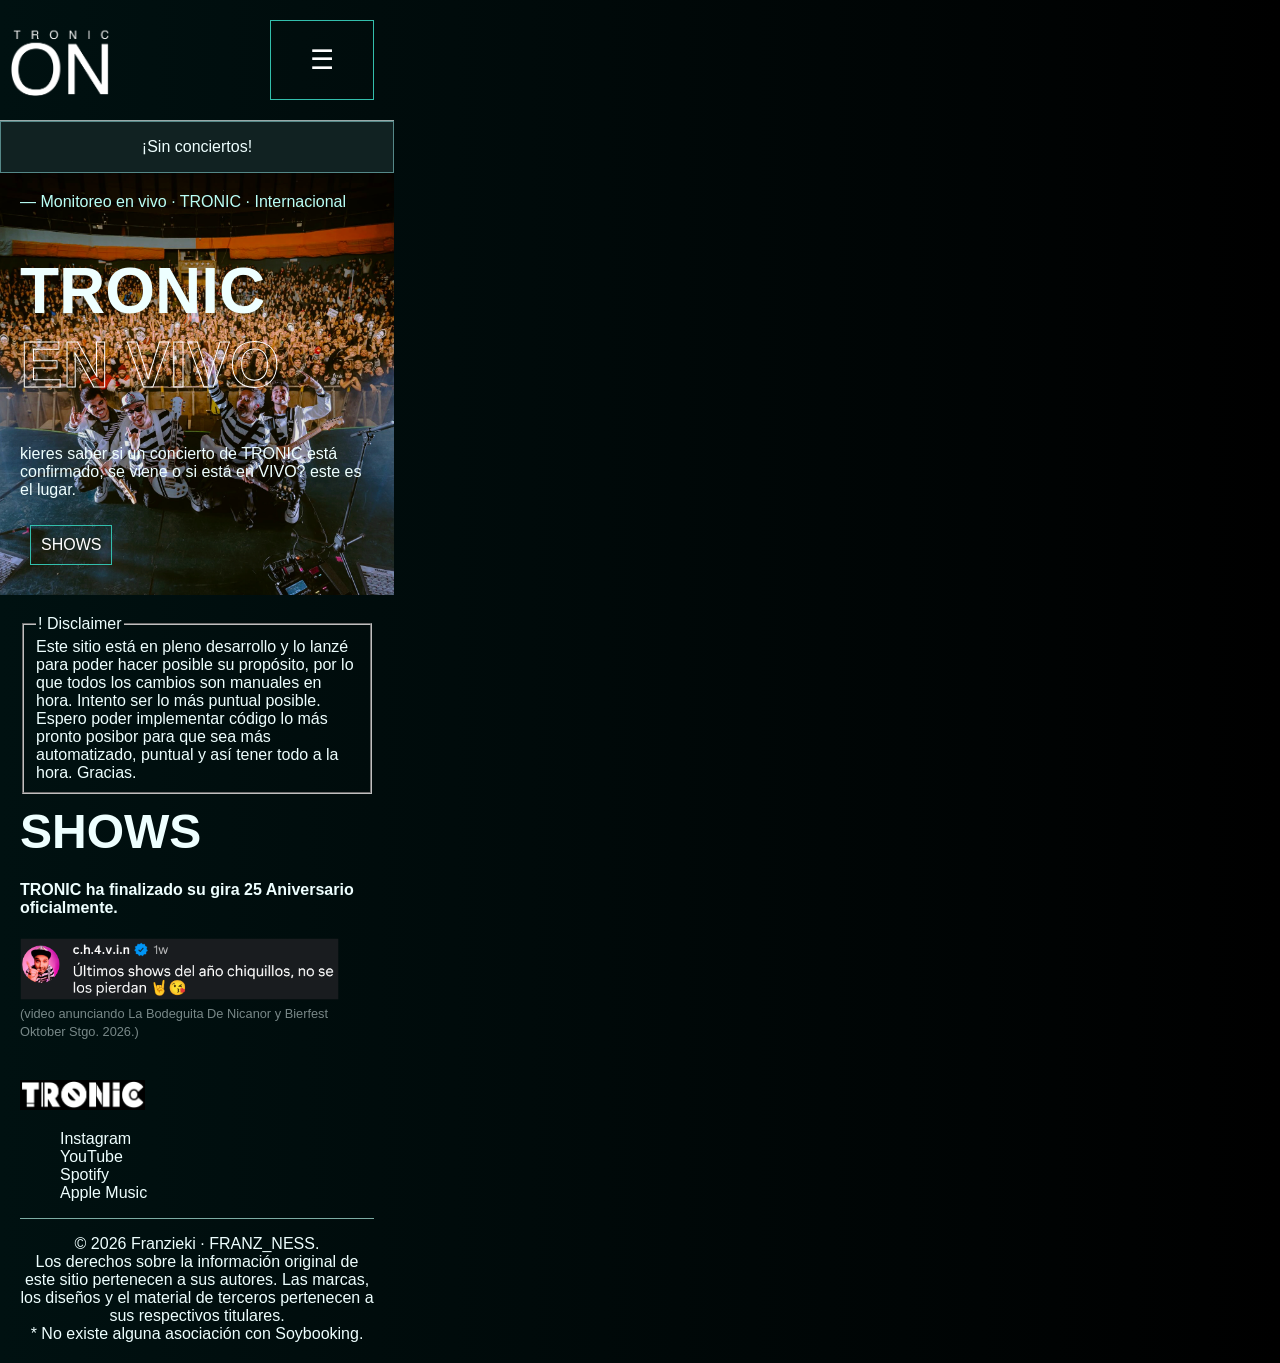
==== index.html @ f19fd88a "Update index.html" ====
<!DOCTYPE html>
<html>
  <head>
    <meta name="viewport" content="width=device-width, initial-scale=1.0">
    <meta charset="UTF-8">
    <link rel="icon" href="general assets/icon.png">
    <link rel="stylesheet" href="styles.css">
    <title>TronicON</title>
  </head>
  <body>
    <header>
      <img src="icon.png" height="100" alt="TronicON">
      <button id="menubtn" onclick="menu.hidden = !menu.hidden">☰</button>
      <div id="menu" hidden>
        <a href="blog.html">Blog</a>
      </div>
    </header>
    <nav>
      <span style="margin: 1em auto;">¡Sin conciertos!</span>
    </nav>
    <div class="entrada">
      <span class="con-emdash">Monitoreo en vivo · TRONIC · Internacional</span>
      <h1 class="gigante">TRONIC<br><span class="outlined">EN VIVO</span></h1>
      <p id="intro-text">kieres saber si un concierto de TRONIC está confirmado, se viene o si está en VIVO? este es el lugar.</p>
      <button id="to-shows" onclick="document.getElementById('shows').scrollIntoView({behavior: 'smooth'})">SHOWS</button>
    </div>
    <main>
      <fieldset class="disclaimer">
        <legend>! Disclaimer</legend>
        <span>Este sitio está en pleno desarrollo y lo lanzé para poder hacer posible su propósito, por lo que todos los cambios son manuales en hora. Intento ser lo más puntual posible. Espero poder implementar código lo más pronto posibor para que sea más automatizado, puntual y así tener todo a la hora. Gracias.</span>
      </fieldset>
      <h2 id="shows">SHOWS</h2>

      <h4>TRONIC ha finalizado su gira 25 Aniversario oficialmente.</h4>
      <img src="imgs/ultimas-fechas.png" style="max-width: 90%;">
      <span style="font-size: 0.8em; text-align: center; opacity: 50%;">(video anunciando La Bodeguita De Nicanor y Bierfest Oktober Stgo. 2026.)</span>
      <div hidden class="show" id="nov6">
        <h4>TRONIC · Concepción · 06/11/26</h4>
        <span class="estadoactivo">⚫ Terminado</span>
      </div>

      <div hidden class="show" id="bfos206">
        <h4>TRONIC · Bierfest Oktober 2026 · 07/11/26</h4>
        <span class="estadoactivo">⚫ Terminado</span>
      </div>
    </main>
    <footer>
      <img src="tronic-2026_fff-000.jpg" alt="TRONIC" height="30">
      <ul>
        <li>Instagram</li>
        <li>YouTube</li>
        <li>Spotify</li>
        <li>Apple Music</li>
      </ul>
      <hr>
      <div class="advice">© 2026 Franzieki · FRANZ_NESS.<br>
        Los derechos sobre la información original de este sitio pertenecen a sus autores. Las marcas, los diseños y el material de terceros pertenecen a sus respectivos titulares.<br>* No existe alguna asociación con Soybooking.
      </div>
    </footer>
  </body>
</html>
---- styles.css ----
:root {
  --main: #33beac;
  --submain: #00ffe6dd;
  --dark-main: #7dada4;
  --light-main: #bafff6;
  --bg-main: #122;
  --main-white: #eeffff;
}

* {
  box-sizing: border-box;
}
body {
  width: 394px;
  margin: 0;
  zoom: calc(100vw / 394px);
  background: linear-gradient(to right, #011, black);
  background-color: black;
  color: var(--main-white);
  font-family: Arial, Helvetica, sans-serif;
  padding: 0;
}

button {
    all: unset;
    margin: 10px;
    padding: 10px;
    text-align: center;
    color: white;
    background-color: #0000;
    border: 1px solid var(--main);
}

header {
  padding: 10px 10px;
  display: flex;
  justify-content: space-between;
  border-bottom: 1px solid #9aa;
  
  & button {
    width: 3em;
    font-size: 1.7em;
  }
}

#menu {
  padding: 20px;
  position: absolute;
  background-color: black;
  border: 1px solid var(--submain);
  border-radius: 5px;

  & a {
    text-decoration: none;
  }
}

#intro-text {
  max-width: 50vw;
  color: var(--main-white);
}

nav {
  margin: 0;
  display: flex;
  max-width: 100vw;
  position: sticky;
  top: 0;
  background-color: var(--bg-main);
  border: 1px solid #588;
  
  & button {
    flex: 1;
    font-size: 0.7em;
    background: linear-gradient(to right, #0fd2, #0000);
  }
}
nav > * {
  min-width: 0;
}

#shows {
  font-size: 3em;
  margin: 10px 0;
}

button:hover {
  background-color: var(--main);
}

.con-emdash {
  color: var(--light-main);
}

.con-emdash::before {
  content: "— ";
  color: var(--light-main);
}

.outlined {
  color: rgba(0,0,0,0);
  -webkit-text-stroke: 1px white;
}

.gigante {
  font-size: 4em;
}

.entrada {
  padding: 20px;
  background-image: url("fondo-entrada.jpg");
  background-size: cover;
  background-position: center;
}

main {
  padding: 20px;
}

.show {
  color: var(--main-white);
  padding: 15px;
  border: 1px solid var(--main);
  border-radius: 10px;
  margin: 20px 0;
  max-width: 90vw;
  background-color: black;
  
  & h4 {
    margin: 5px 0;
    font-weight: lighter;
    color: var(--main-white);
  }

}

.estadoactivo {
  margin: 10px 0;
  font-size: 2em;
}

@keyframes proximo {
  0% { transform: rotate(-6deg);}
  20% { transform: rotate(10deg);}
  40% { transform: rotate(-14deg);}
  60% { transform: rotate(8deg);}
  80% { transform: rotate(-4deg);}
  100% { transform: rotate(0);}
}

.iconoproximo {
  display: inline-block;
  animation: proximo 1s ease infinite;
}

.vivo {
  animation: pulsar 1s ease-in-out infinite;
  display: inline-block;
}

@keyframes pulsar {
  0% { transform: scale(1.0); }
  50% { transform: scale(0.5); }
  100% { transform: scale(1.0); }
}

footer {
  color: var(--main-white);
  margin: 20px 20px;

  & ul {
    list-style: none;
  }
}

.advice {
  text-align: center;
}

hr {
  margin: 0 0 1em;
  padding: 0;
  border: none;
  height: 1px;
  background-color: var(--dark-main);
  
}
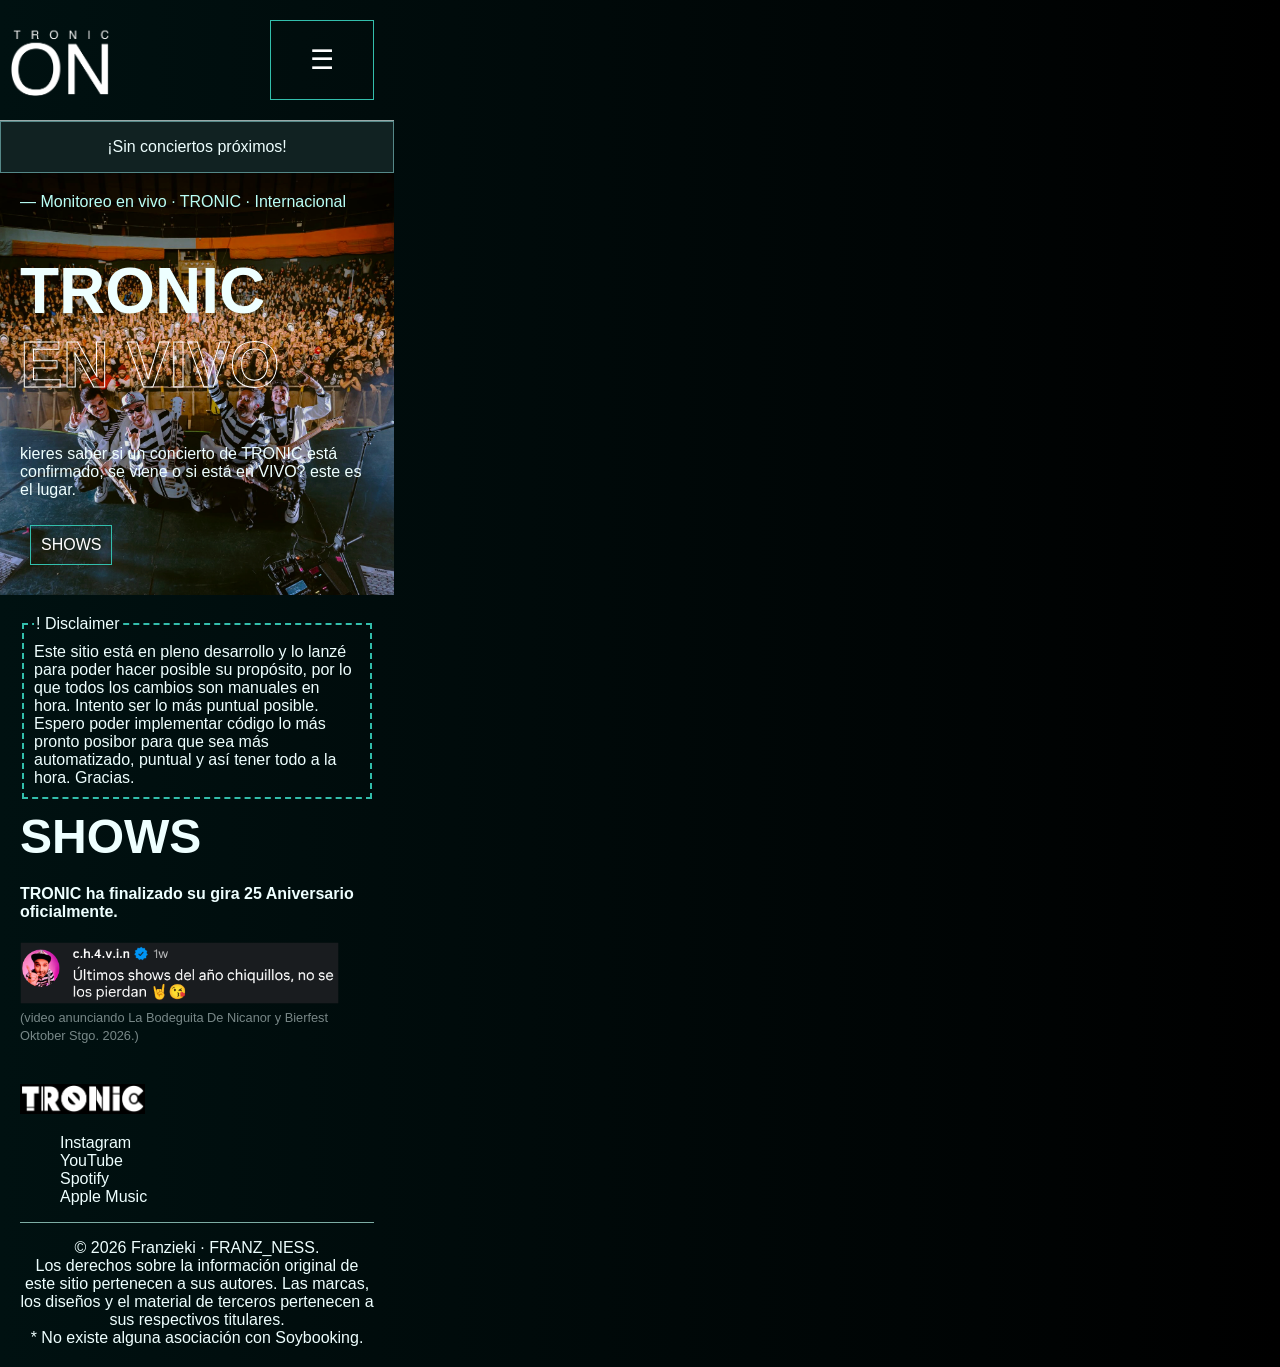
==== commit fe06b88b: "Update index.html" ====
--- a/index.html
+++ b/index.html
@@ -16,7 +16,7 @@
       </div>
     </header>
     <nav>
-      <span style="margin: 1em auto;">¡Sin conciertos!</span>
+      <span style="margin: 1em auto;">¡Sin conciertos próximos!</span>
     </nav>
     <div class="entrada">
       <span class="con-emdash">Monitoreo en vivo · TRONIC · Internacional</span>
--- a/styles.css
+++ b/styles.css
@@ -185,3 +185,7 @@
   background-color: var(--dark-main);
   
 }
+.disclaimer {
+  padding: 10px;
+  border: 2px dashed var(--main);
+}
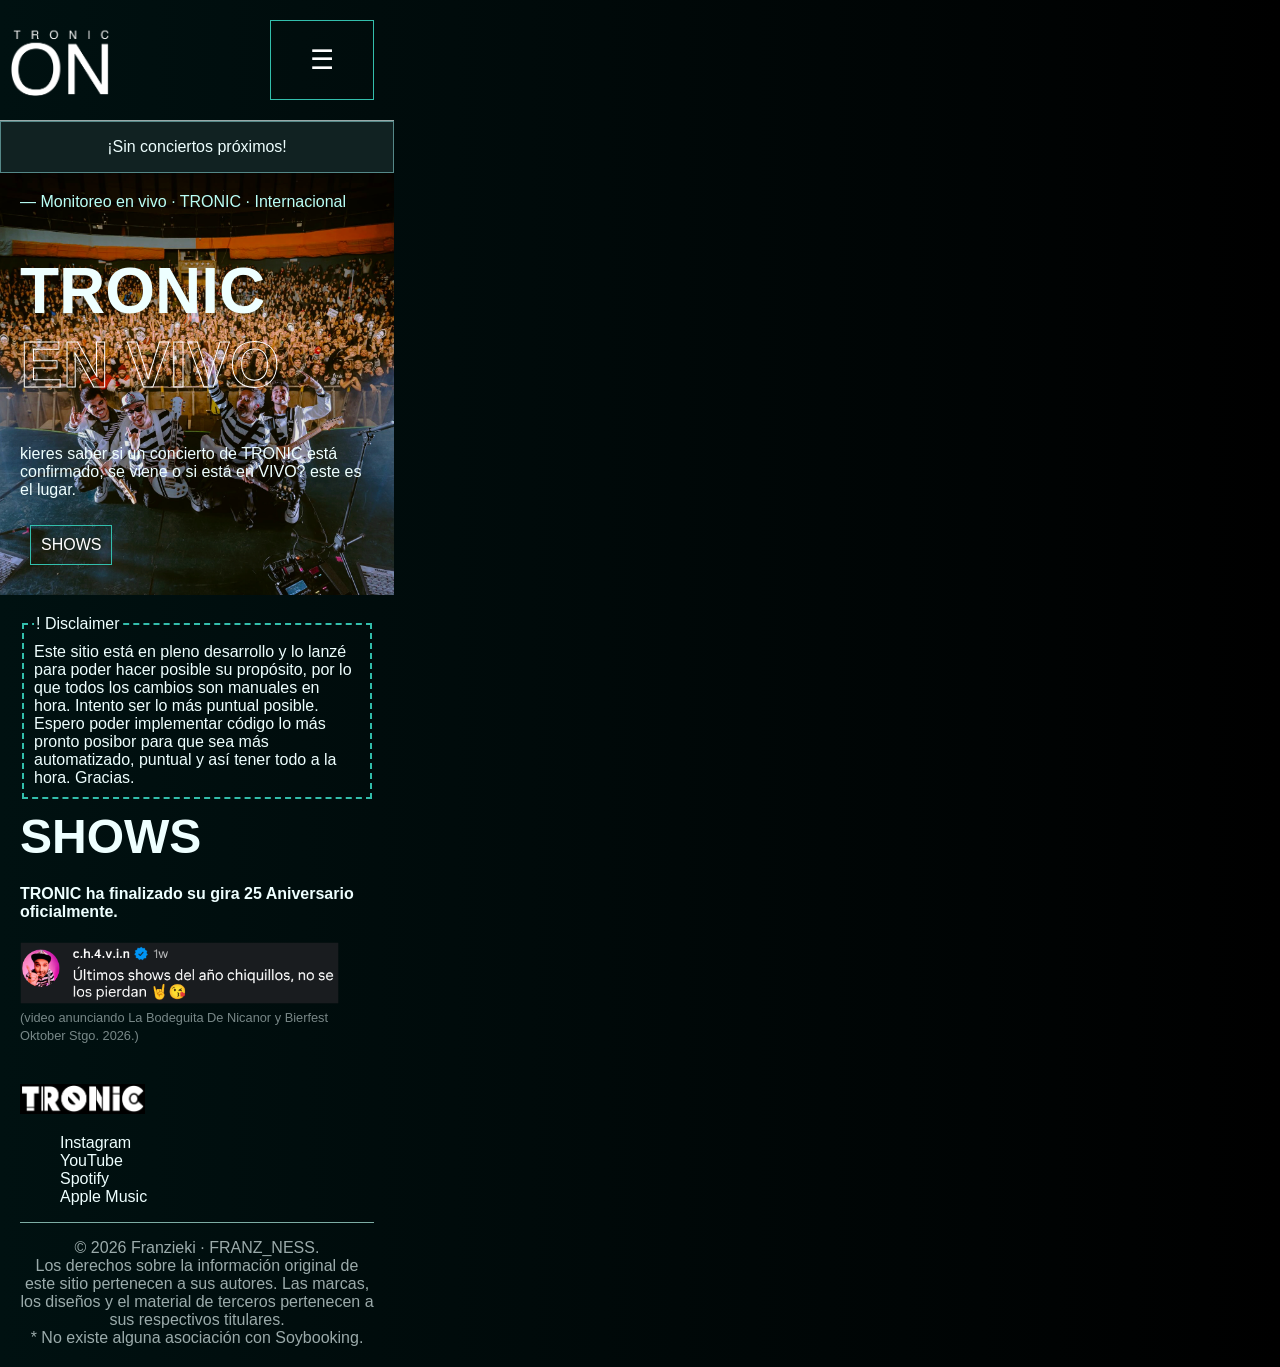
==== commit 12562d9b: "Update index.html" ====
--- a/index.html
+++ b/index.html
@@ -3,7 +3,7 @@
   <head>
     <meta name="viewport" content="width=device-width, initial-scale=1.0">
     <meta charset="UTF-8">
-    <link rel="icon" href="general assets/icon.png">
+    <link rel="icon" href="imgs/favicon.ico">
     <link rel="stylesheet" href="styles.css">
     <title>TronicON</title>
   </head>
--- a/styles.css
+++ b/styles.css
@@ -175,6 +175,7 @@
 
 .advice {
   text-align: center;
+  opacity: 65%;
 }
 
 hr {
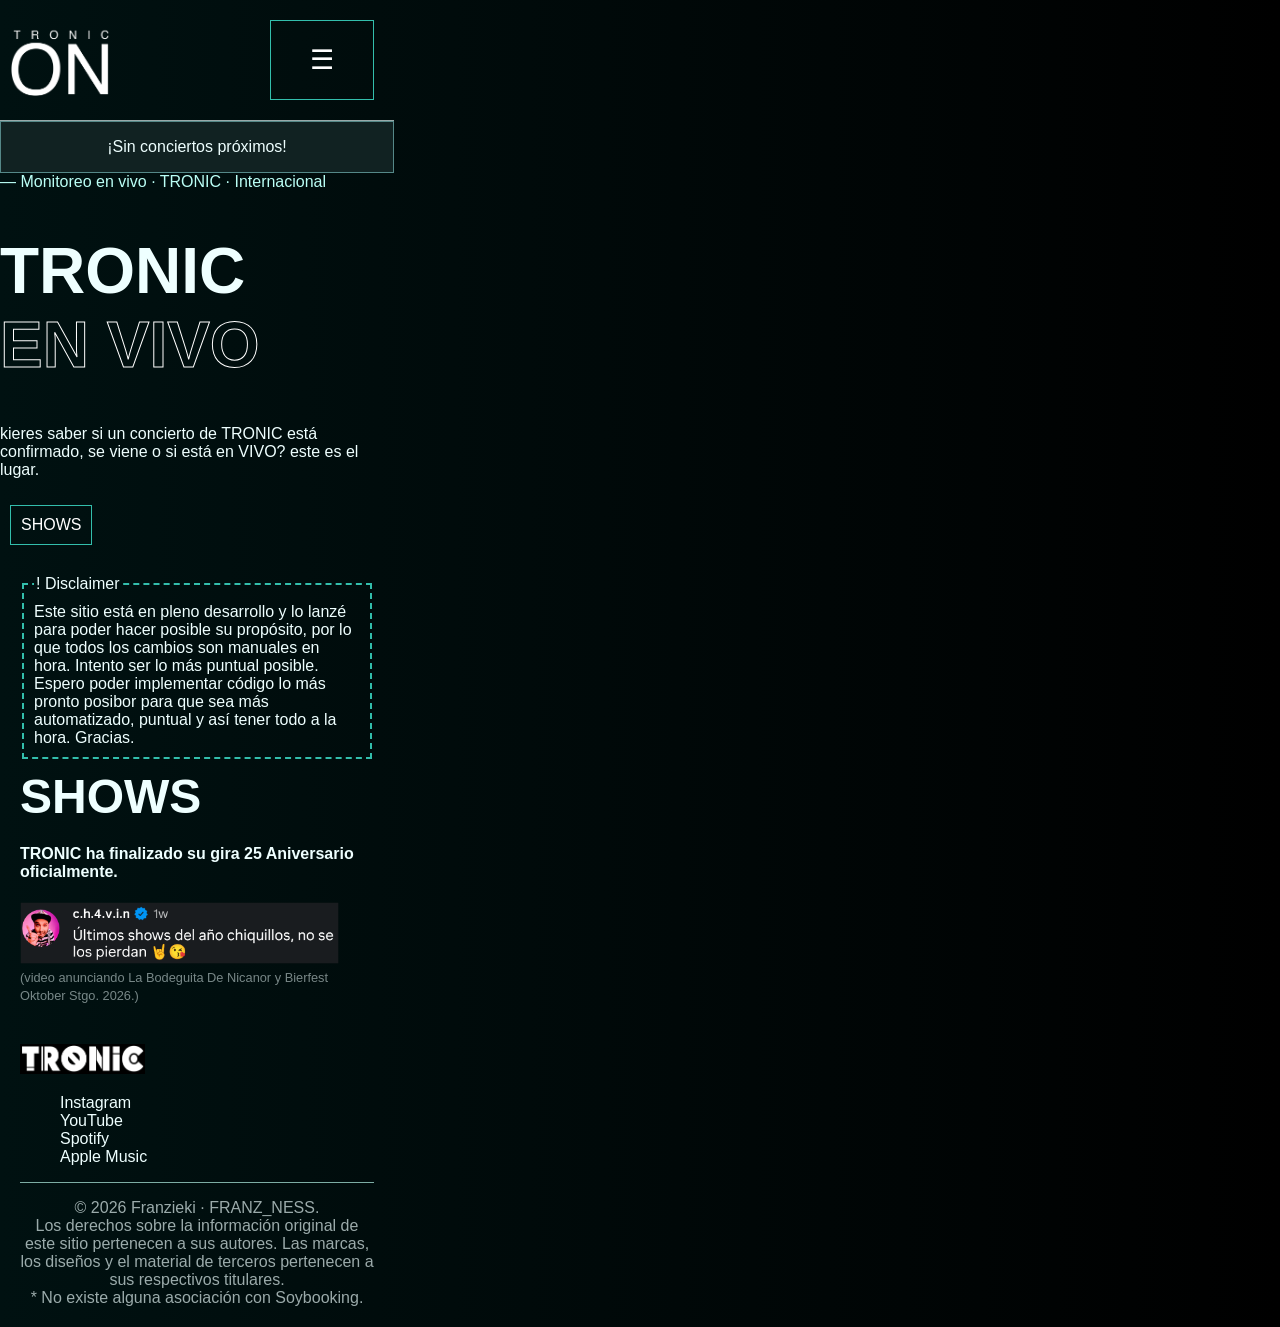
==== commit a3ecf28f: "Update index.html" ====
--- a/index.html
+++ b/index.html
@@ -18,7 +18,7 @@
     <nav>
       <span style="margin: 1em auto;">¡Sin conciertos próximos!</span>
     </nav>
-    <div class="entrada">
+    <div class="hero">
       <span class="con-emdash">Monitoreo en vivo · TRONIC · Internacional</span>
       <h1 class="gigante">TRONIC<br><span class="outlined">EN VIVO</span></h1>
       <p id="intro-text">kieres saber si un concierto de TRONIC está confirmado, se viene o si está en VIVO? este es el lugar.</p>
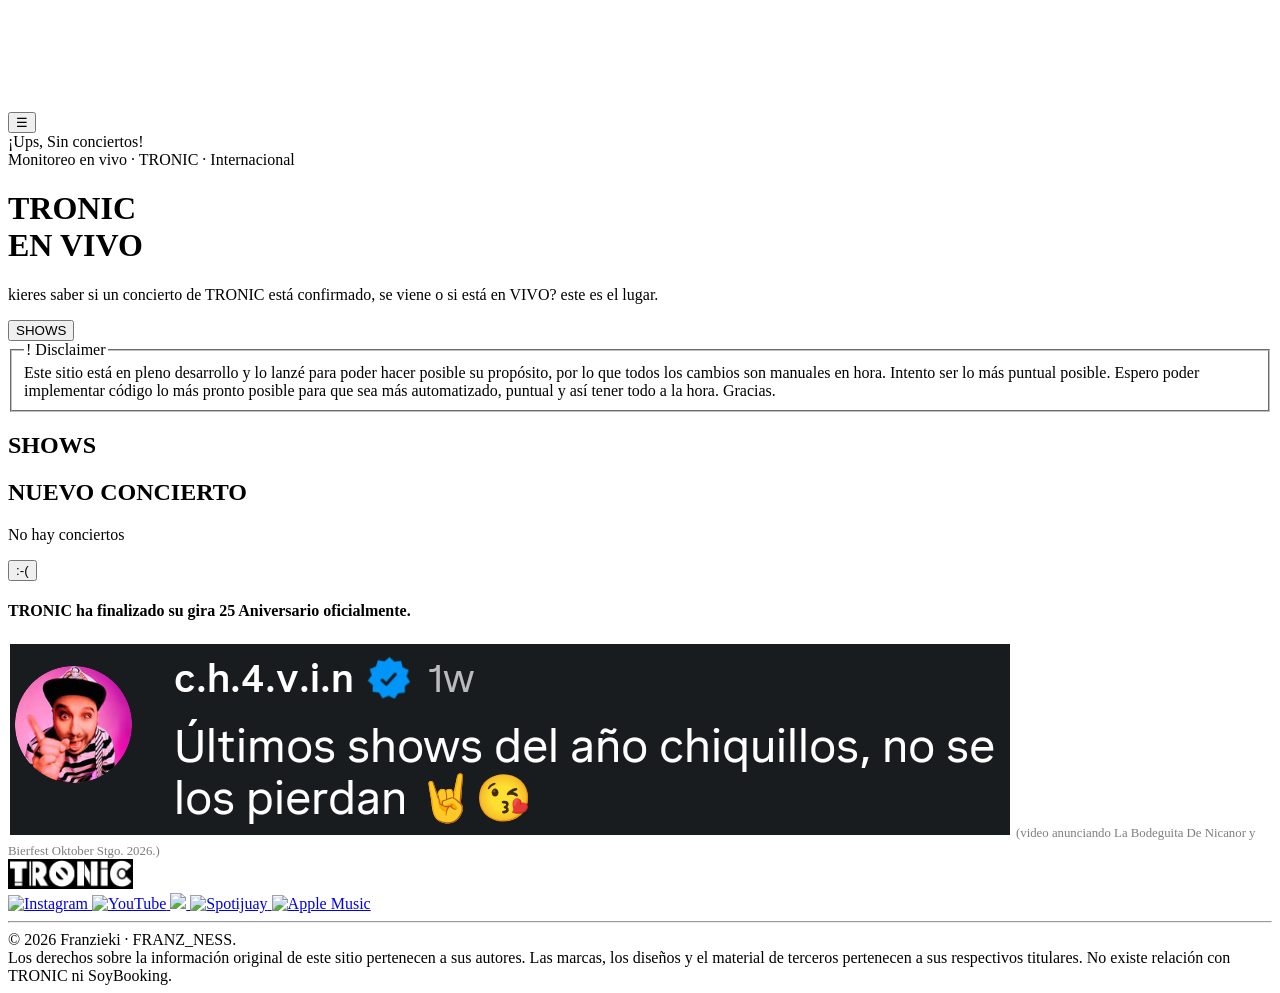
==== commit fdcc9ad2: "Update index.html" ====
--- a/index.html
+++ b/index.html
@@ -3,20 +3,23 @@
   <head>
     <meta name="viewport" content="width=device-width, initial-scale=1.0">
     <meta charset="UTF-8">
-    <link rel="icon" href="imgs/favicon.ico">
-    <link rel="stylesheet" href="styles.css">
+    <link rel="icon" href="general assets/icon.png">
+    <link rel="stylesheet" href="/index-styles.css">
+    <meta name="description" content="[En desarrollo] Consulta aquí el estado activo de los conciertos de TRONIC. ❔. Rumor ❕. Posible ✅. Confirmado 🔔. Próximo 🔴. EN VIVO ⚫. Terminado.">
     <title>TronicON</title>
   </head>
   <body>
     <header>
-      <img src="icon.png" height="100" alt="TronicON">
-      <button id="menubtn" onclick="menu.hidden = !menu.hidden">☰</button>
-      <div id="menu" hidden>
-        <a href="blog.html">Blog</a>
+      <a href="index.html"><img src="icon.png" height="100" alt="TronicON"></a>
+      <div class="sidememu">
+        <button id="sidemenubtn" onclick="menu.hidden = !menu.hidden">☰</button>
+        <div id="menu" hidden>
+          <a href="blog.html">Blog</a>
+        </div>
       </div>
     </header>
     <nav>
-      <span style="margin: 1em auto;">¡Sin conciertos próximos!</span>
+      <span class="centered">¡Ups, Sin conciertos!</span>
     </nav>
     <div class="hero">
       <span class="con-emdash">Monitoreo en vivo · TRONIC · Internacional</span>
@@ -27,10 +30,19 @@
     <main>
       <fieldset class="disclaimer">
         <legend>! Disclaimer</legend>
-        <span>Este sitio está en pleno desarrollo y lo lanzé para poder hacer posible su propósito, por lo que todos los cambios son manuales en hora. Intento ser lo más puntual posible. Espero poder implementar código lo más pronto posibor para que sea más automatizado, puntual y así tener todo a la hora. Gracias.</span>
+        <span>Este sitio está en pleno desarrollo y lo lanzé para poder hacer posible su propósito, por lo que todos los cambios son manuales en hora. Intento ser lo más puntual posible. Espero poder implementar código lo más pronto posible para que sea más automatizado, puntual y así tener todo a la hora. Gracias.</span>
       </fieldset>
       <h2 id="shows">SHOWS</h2>
 
+      <div class="nuevoconcierto">
+        <h2>NUEVO CONCIERTO</h2>
+        <div class="nuevoconciertocontent">
+          <p>No hay conciertos</p>
+        </div>
+        <button onclick="document.getElementById('nov6').scrollIntoView({behavior: 'smooth'})" id="nuevoshowvermas">:-(</button>
+      </div>
+      
+      
       <h4>TRONIC ha finalizado su gira 25 Aniversario oficialmente.</h4>
       <img src="imgs/ultimas-fechas.png" style="max-width: 90%;">
       <span style="font-size: 0.8em; text-align: center; opacity: 50%;">(video anunciando La Bodeguita De Nicanor y Bierfest Oktober Stgo. 2026.)</span>
@@ -38,23 +50,29 @@
         <h4>TRONIC · Concepción · 06/11/26</h4>
         <span class="estadoactivo">⚫ Terminado</span>
       </div>
-
-      <div hidden class="show" id="bfos206">
-        <h4>TRONIC · Bierfest Oktober 2026 · 07/11/26</h4>
-        <span class="estadoactivo">⚫ Terminado</span>
-      </div>
     </main>
     <footer>
-      <img src="tronic-2026_fff-000.jpg" alt="TRONIC" height="30">
-      <ul>
-        <li>Instagram</li>
-        <li>YouTube</li>
-        <li>Spotify</li>
-        <li>Apple Music</li>
-      </ul>
+      <img src="tronic-2026_fff-000.jpg" alt="TRONIC" height="30" id="logotronic">
+      <div id="rrss">
+        <a href="https://instagram.com/tronicfromchile">
+          <img src="instagram.png" alt="Instagram">
+        </a>
+        <a href="https://www.youtube.com/@TRONICfromchile">
+          <img src="youtube.png" alt="YouTube">
+        </a>
+        <a href="tiktok.com/@tronicfromchile">
+          <img src="tiktok.png">
+        </a>
+        <a href="https://open.spotify.com/artist/5HkHDnrE6HW1FsD5gf8nrw?si=LSuQ-Q0vRRmX8JjqFM2p8g&utm_source=copy-link">
+          <img src="spotify.png" alt="Spotijuay" height="40">
+        </a>
+        <a href="https://music.apple.com/cl/artist/tronic/1227801035">
+          <img src="applemusic.png" alt="Apple Music">
+        </a>
+      </div>
       <hr>
       <div class="advice">© 2026 Franzieki · FRANZ_NESS.<br>
-        Los derechos sobre la información original de este sitio pertenecen a sus autores. Las marcas, los diseños y el material de terceros pertenecen a sus respectivos titulares.<br>* No existe alguna asociación con Soybooking.
+        Los derechos sobre la información original de este sitio pertenecen a sus autores. Las marcas, los diseños y el material de terceros pertenecen a sus respectivos titulares. No existe relación con TRONIC ni SoyBooking.
       </div>
     </footer>
   </body>
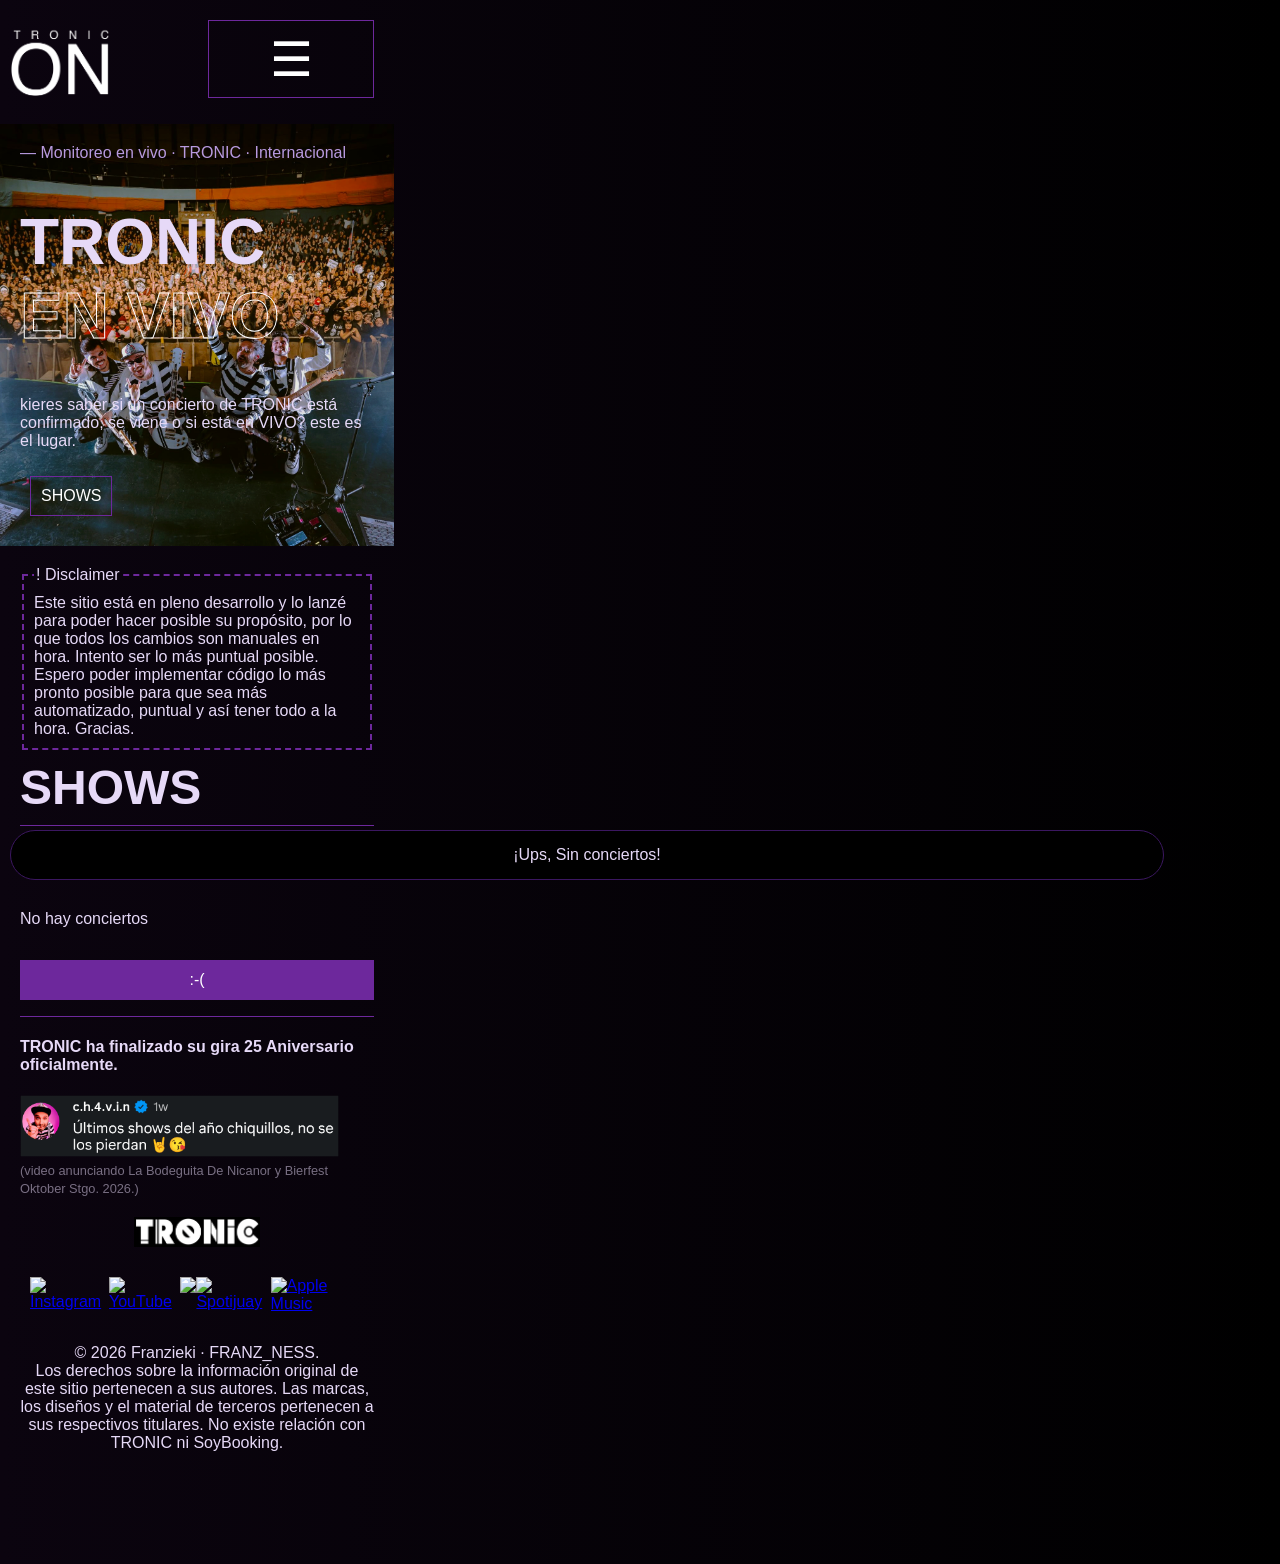
==== commit 18d9d6a8: "Update index.html" ====
--- a/index.html
+++ b/index.html
@@ -4,7 +4,7 @@
     <meta name="viewport" content="width=device-width, initial-scale=1.0">
     <meta charset="UTF-8">
     <link rel="icon" href="general assets/icon.png">
-    <link rel="stylesheet" href="/index-styles.css">
+    <link rel="stylesheet" href="styles.css">
     <meta name="description" content="[En desarrollo] Consulta aquí el estado activo de los conciertos de TRONIC. ❔. Rumor ❕. Posible ✅. Confirmado 🔔. Próximo 🔴. EN VIVO ⚫. Terminado.">
     <title>TronicON</title>
   </head>
--- a/styles.css
+++ b/styles.css
@@ -0,0 +1,289 @@
+:root {
+  --accent: #6D289C;
+  --submain: #8F5CC0DD;
+  --secondary: #4E1C7A;
+  --darker: #3B1760;
+  --light-main: #B89ADF;
+  --bg-main: #200B2E;
+  --main-white: #E6D9F7;
+}
+
+body {
+  width: 394px;
+  margin: 0;
+  zoom: calc(100vw / 394px);
+  background: linear-gradient(to right, #0B040F, black);
+  background-color: (--bg-main);
+  color: var(--main-white);
+  font-family: Arial, Helvetica, sans-serif;
+  padding: 0;
+}
+
+/* MAIN TAGS */
+header {
+  padding: 10px 10px;
+  display: flex;
+  justify-content: space-between;
+  border-bottom: 1px solid var(--darkar);
+  
+  & button {
+    width: 3em;
+    font-size: 1.7em;
+  }
+}
+main {
+  padding: 20px;
+}
+footer {
+  color: var(--main-white);
+  margin: auto 20px 7em;
+
+  & ul {
+    list-style: none;
+  }
+}
+
+
+button {
+  all: unset;
+  margin: 10px;
+  padding: 10px;
+  text-align: center;
+  color: white;
+  background-color: #0000;
+  border: 1px solid var(--accent);
+}
+button:active {
+  background-color: var(--accent);
+  user-select: none;
+}
+
+
+
+/* MENU */
+#sidemenubtn {
+  font-size: 3em;
+  display: flex;
+  flex-direction: column;
+  align-items: right;
+}
+#menu {
+  background-color: var(--bg-main);
+  position: absolute;
+  z-index: 20;
+  padding: 30px;
+  border-radius: 10px;
+  color: white;
+}
+
+#intro-text {
+  max-width: 60vw;
+  color: var(--main-white);
+}
+
+
+/* NAV */
+nav {
+  margin: 10px;
+  padding: 0;
+  display: flex;
+  height: 3em;
+  width: 90%;
+  position: fixed;
+  bottom: 10px;
+  background-color: black;
+  border: 1px solid var(--darker);
+  border-radius: 40px;
+  z-index: 10;
+  animation: resaltarnav 1s ease 2;
+  
+  & button {
+    flex: 1;
+    font-size: 0.7em;
+    border: 1px solid #0000;
+    border-radius: 40px;
+    color: var(--secondary);
+    animation: resaltarnavbtn 1s ease 1 forwards;
+  }
+}
+nav button:active {
+  color: #FFF;
+}
+nav > * {
+  min-width: 0;
+}
+@keyframes resaltarnav {
+  0% { border: 1px solid (--darker);}
+  50% { border: 1px solid var(--light-main);}
+  100% { border: 1px solid var(--darker);}
+}
+@keyframes resaltarnavbtn {
+  0% { color: var(--secondary);}
+  50% { color: var(--light-main);}
+  100% { color: var(--secondary);}
+}
+
+
+
+#shows {
+  font-size: 3em;
+  margin: 10px 0;
+}
+
+.con-emdash {
+  color: var(--light-main);
+}
+
+.con-emdash::before {
+  content: "— ";
+  color: var(--light-main);
+}
+
+.outlined {
+  color: rgba(0,0,0,0);
+  -webkit-text-stroke: 1px white;
+}
+
+.gigante {
+  font-size: 4em;
+}
+
+/* ENTRADA */
+.hero {
+  padding: 20px;
+  background-image: url("fondo-entrada.jpg");
+  background-size: cover;
+  background-position: center;
+}
+@keyframes entradaimg {
+  from {
+    opacity: 10%;
+    transform: scale(3);
+  }
+  to {
+    opacity: 100%;
+    transform: scale(1);
+  }
+}
+
+
+
+.nuevoshow {
+  color: var(--light-main);
+}
+.show {
+  color: var(--main-white);
+  padding: 15px;
+  border: 1px solid var(--accent);
+  border-radius: 10px;
+  margin: 40px 0;
+  max-width: 90vw;
+  background-color: black;
+  
+  & h4 {
+    margin: 5px 0;
+    font-weight: lighter;
+    color: var(--main-white);
+  }
+
+}
+
+
+/* ESTADO ACTIVO */
+.estadoactivo {
+  margin: 10px 0;
+  font-size: 2em;
+}
+@keyframes proximo {
+  0% { transform: rotate(-6deg);}
+  20% { transform: rotate(10deg);}
+  40% { transform: rotate(-14deg);}
+  60% { transform: rotate(8deg);}
+  80% { transform: rotate(-4deg);}
+  100% { transform: rotate(0);}
+}
+.iconoproximo {
+  display: inline-block;
+  animation: proximo 1s ease infinite;
+}
+.vivo {
+  animation: pulsar 1s ease-in-out infinite;
+  display: inline-block;
+}
+@keyframes pulsar {
+  0% { transform: scale(1.0); }
+  50% { transform: scale(0.5); }
+  100% { transform: scale(1.0); }
+}
+
+
+
+
+
+.advice {
+  text-align: center;
+}
+
+hr {
+  margin: 0;
+  padding: 0;
+  border: none;
+  height: 1px;
+  background-color: var(--dark-main);
+}
+
+#logotronic {
+  display: block;
+  margin: 0 auto;
+}
+#rrss {
+  display: flex;
+  justify-content: space-around;
+  padding: 30px 10px;
+
+  & a img {
+    height: 30px;
+  }
+}
+
+.nuevo {
+  box-shadow: 0 0 20px 0 #70F;
+  border: 1px solid var(--light-main);
+}
+
+.nuevoconcierto {
+  margin: 0;
+  border-top: 1px solid var(--accent);
+  border-bottom: 1px solid var(--accent);
+}
+.nuevoconciertocontent {
+  display: flex;
+}
+.nuevoconciertocontent > p {
+  flex: 2;
+  padding-right: 10px;
+}
+.nuevoconciertocontent > img {
+  flex: 0;
+  transform: rotate(3deg);
+}
+.nuevoconcierto > button {
+  width: 100%;
+  padding: 10px 0;
+  display: inline-block;
+  margin: 1em auto;
+  max-width: 100%;
+  box-sizing: border-box;
+  background-color: var(--accent);
+}
+
+.centered {
+  text-align: center;
+  margin: auto;
+  
+}
+
+.disclaimer {
+  padding: 10px;
+  border: 2px dashed var(--accent);
+}
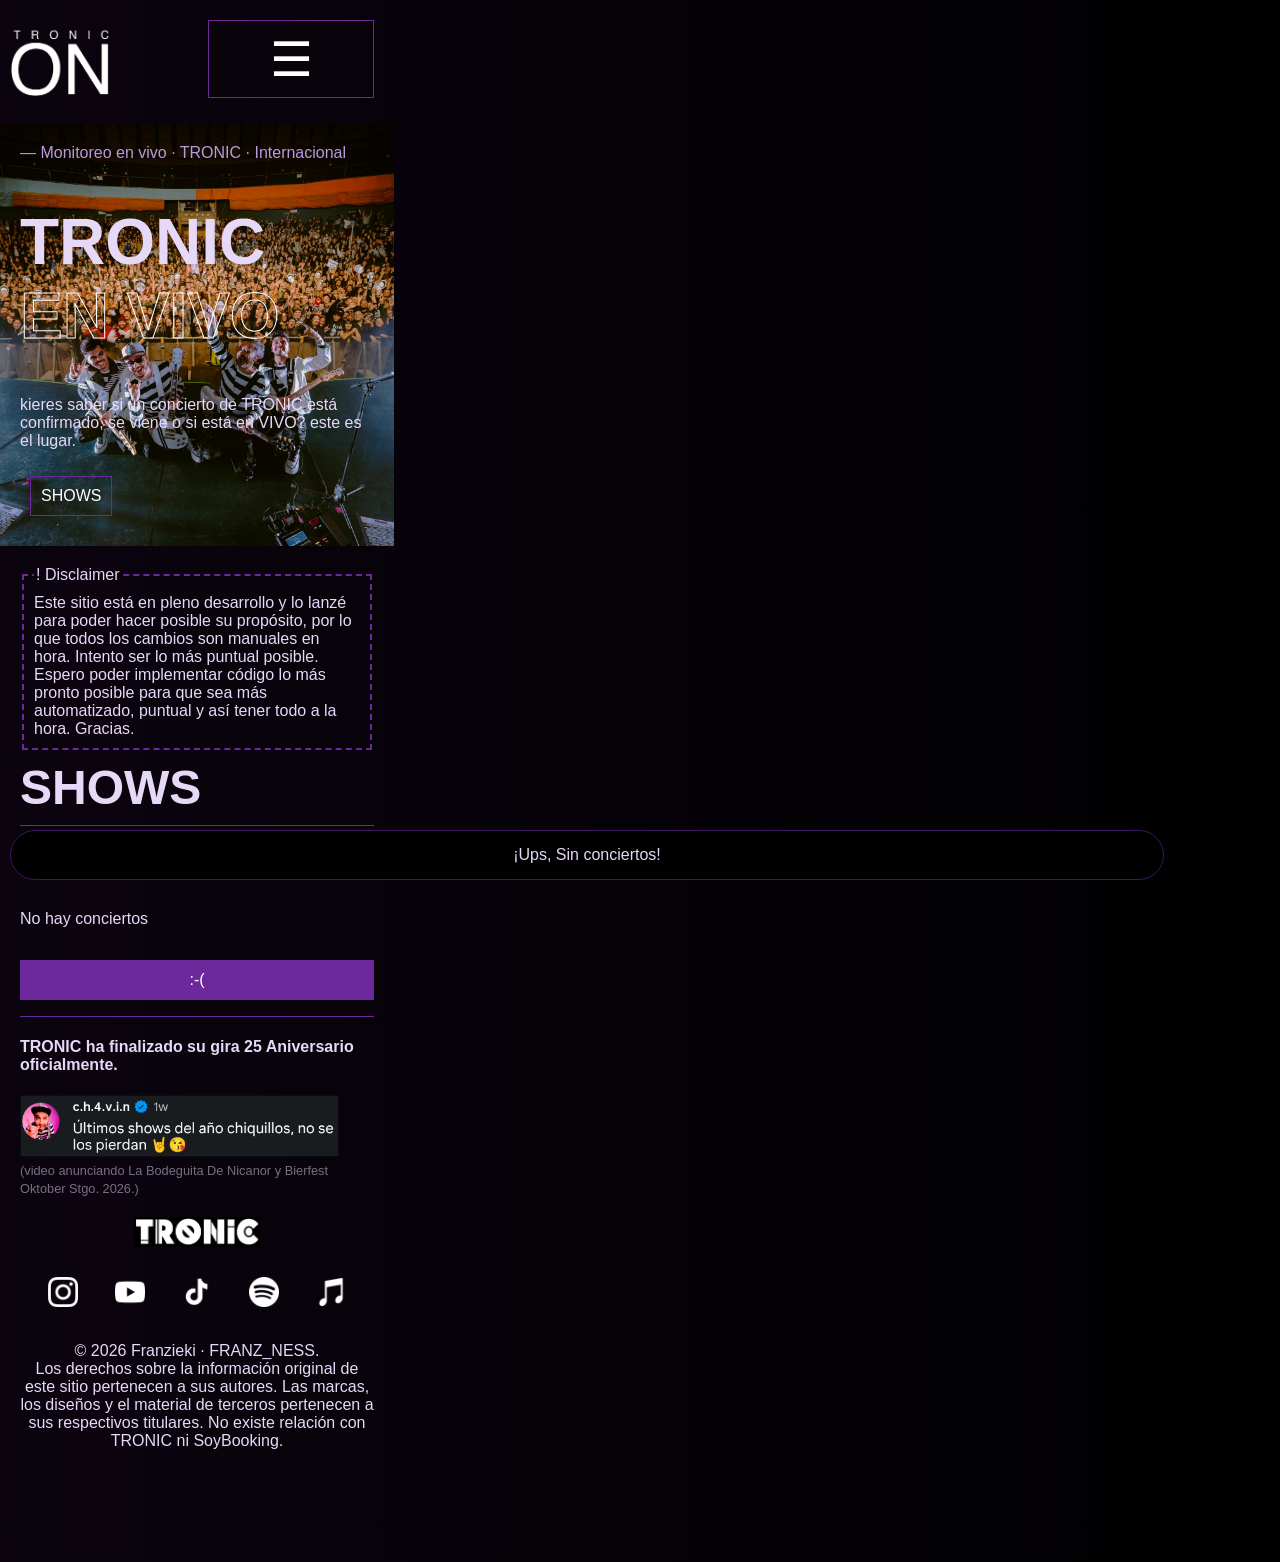
==== commit 4f1e7043: "Update index.html" ====
--- a/index.html
+++ b/index.html
@@ -55,19 +55,19 @@
       <img src="tronic-2026_fff-000.jpg" alt="TRONIC" height="30" id="logotronic">
       <div id="rrss">
         <a href="https://instagram.com/tronicfromchile">
-          <img src="instagram.png" alt="Instagram">
+          <img src="imgs/instagram.png" alt="Instagram">
         </a>
         <a href="https://www.youtube.com/@TRONICfromchile">
-          <img src="youtube.png" alt="YouTube">
+          <img src="imgs/youtube.png" alt="YouTube">
         </a>
         <a href="tiktok.com/@tronicfromchile">
-          <img src="tiktok.png">
+          <img src="imgs/tiktok.png">
         </a>
         <a href="https://open.spotify.com/artist/5HkHDnrE6HW1FsD5gf8nrw?si=LSuQ-Q0vRRmX8JjqFM2p8g&utm_source=copy-link">
-          <img src="spotify.png" alt="Spotijuay" height="40">
+          <img src="imgs/spotify.png" alt="Spotijuay" height="40">
         </a>
         <a href="https://music.apple.com/cl/artist/tronic/1227801035">
-          <img src="applemusic.png" alt="Apple Music">
+          <img src="imgs/applemusic.png" alt="Apple Music">
         </a>
       </div>
       <hr>
